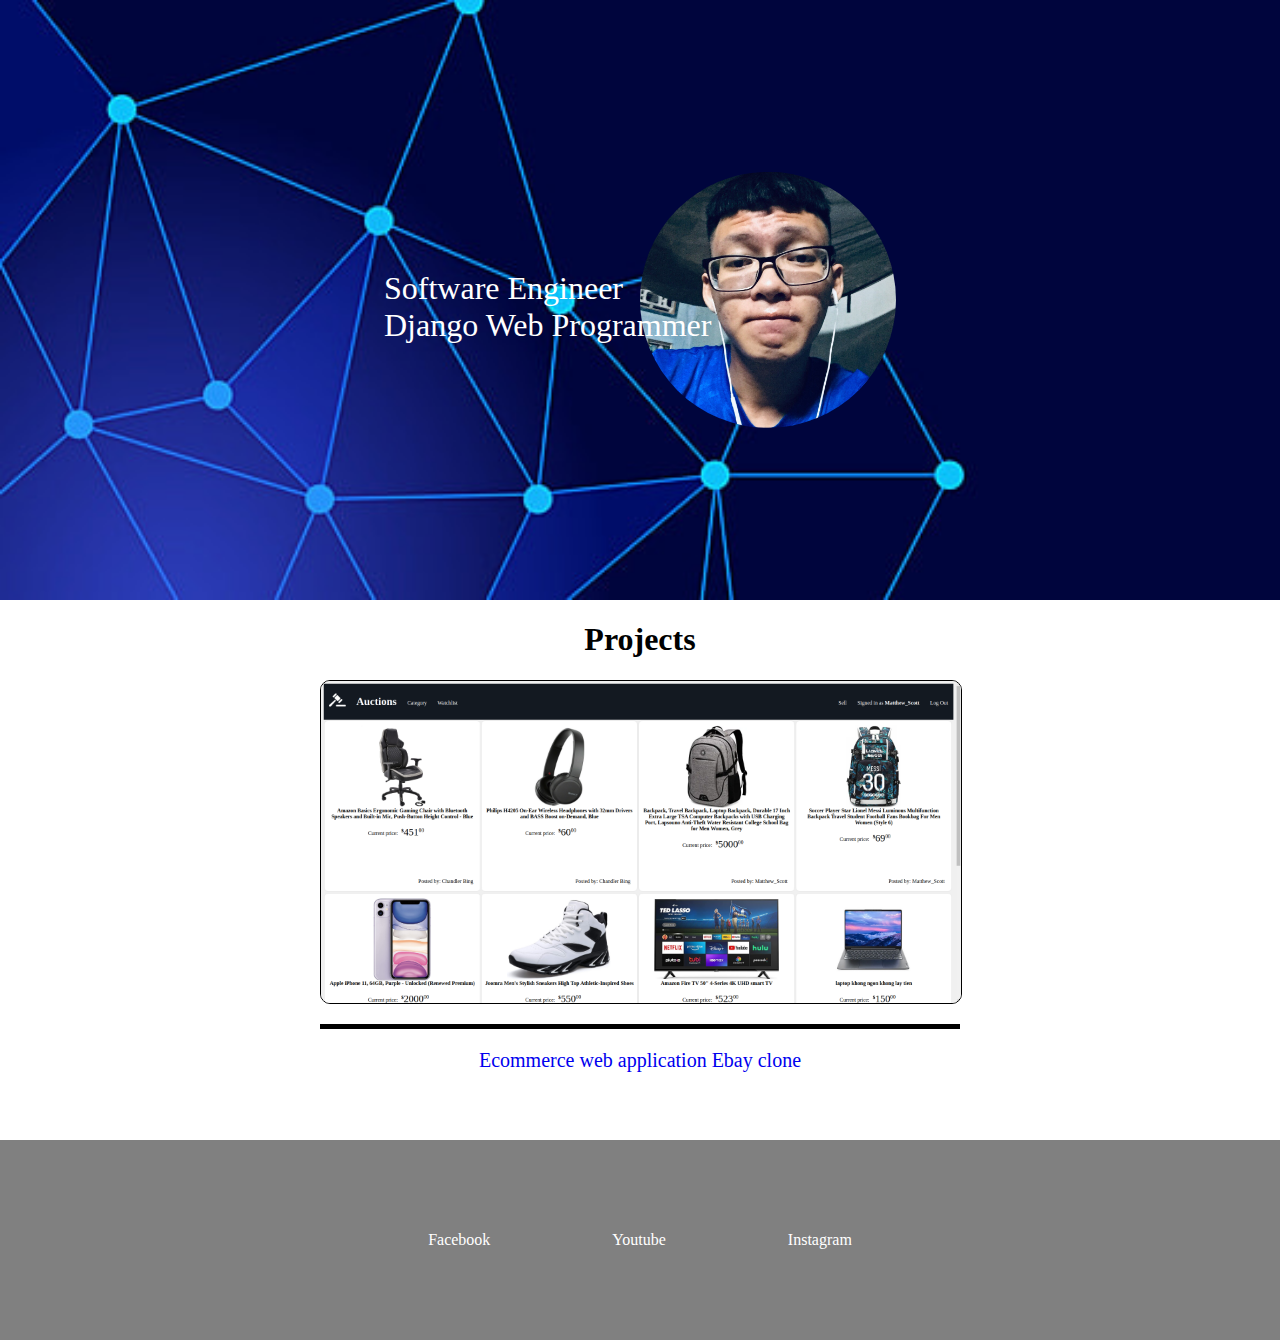
==== index.html @ 9bcf1420 "Add image" ====
<!DOCTYPE html>
<html lang="en">
<head>
    <meta charset="UTF-8">
    <meta http-equiv="X-UA-Compatible" content="IE=edge">
    <meta name="viewport" content="width=device-width, initial-scale=1.0">
    <title>Porfolio</title>
    <link rel="stylesheet" href="styles.css">
</head>
<body>
    <div id="image-container">
        <img id="background" src="images/background.jpg" alt="interstellar">
        <img id="avatar" src="images/avatar.jpg" alt="my avatar">
        <div id="inform">
            <div>Software Engineer</div>
            <div>Django Web Programmer</div>
        </div>
    </div>
    <div id="projects-container">
        <h1>Projects</h1>
        <a href="#" class="project-container project1-container">
            <img src="images/auction.png" alt="auction">
            <div class="keyboard"></div>
            <div>Ecommerce web application Ebay clone</div>
        </a>
    </div>
<div><img style="width:100%;" href = "
/images/IMG_1664166366004_1664166771460.jpg">
</div>
    <footer>
        <ul>
            <li><a href="https://www.facebook.com/people/Matthew-Scott/100080340817664/">Facebook</a></li>
            <li><a href="https://www.youtube.com/watch?v=Nv5EXVaTXd8">Youtube</a></li>
            <li><a href="">Instagram</a></li>
        </ul>
    </footer>
</body>
</html>
---- styles.css ----
body {
    height: 100vh;
    margin: 0;
}

#image-container {
    position: relative;
    color: white;
    font-size: 100%;
    display: flex;
}

#background {
    width: 100%;
}

#avatar {
    width: 20%;
    position: absolute;
    top: 50%;
    left: 60%;
    transform: translate(-50%,-50%);
    border-radius: 50%;
}

#inform {
    position: absolute;
    top: 45%;
    left: 30%;
    width: 50%;
}

@media (min-width:1000px) {
    #image-container {
        position: relative;
        color: white;
        font-size: 200%;
    }
}

#projects-container {
    display: flex;
    flex-wrap: wrap;
    align-items: center;
    justify-content: center;
}
#projects-container h1 {
    flex-basis: 100%;
    text-align: center;
}

.project-container {
    width: 50%;
    text-decoration: none;
}
.project-container img {
    max-width: 100%;
    display: block;
    border-radius: 10px;
    border: 1px solid black;
    /* box-shadow: 5px 10px #888888; */
}
.project-container div {
    font-size: 20px;
    text-align: center;
    margin-top: 20px;
}
.keyboard {
    border-top: 5px solid black;
}

footer {
    background-color: gray;
    padding: 30px;
    margin-top: 50px;
}

ul {
    display: flex;
    flex-wrap: nowrap;
    list-style-type: none;
    justify-content: center;
    justify-items: center;
    margin: 0;
    padding: 0;
}

li {
    color: white;
    padding: 5%;
}

li a {
    text-decoration: none;
    color: white;
    display: block;
    
}

/* phone */
@media (max-width:414px) {
    #avatar {
        width: 20%;
        position: absolute;
        top: 50%;
        left: 30%;
        transform: translate(-50%,-50%);
        border-radius: 50%;
    }
    
    #inform {
        position: absolute;
        top: 43%;
        left: 43%;
        width: 50%;
    }
}
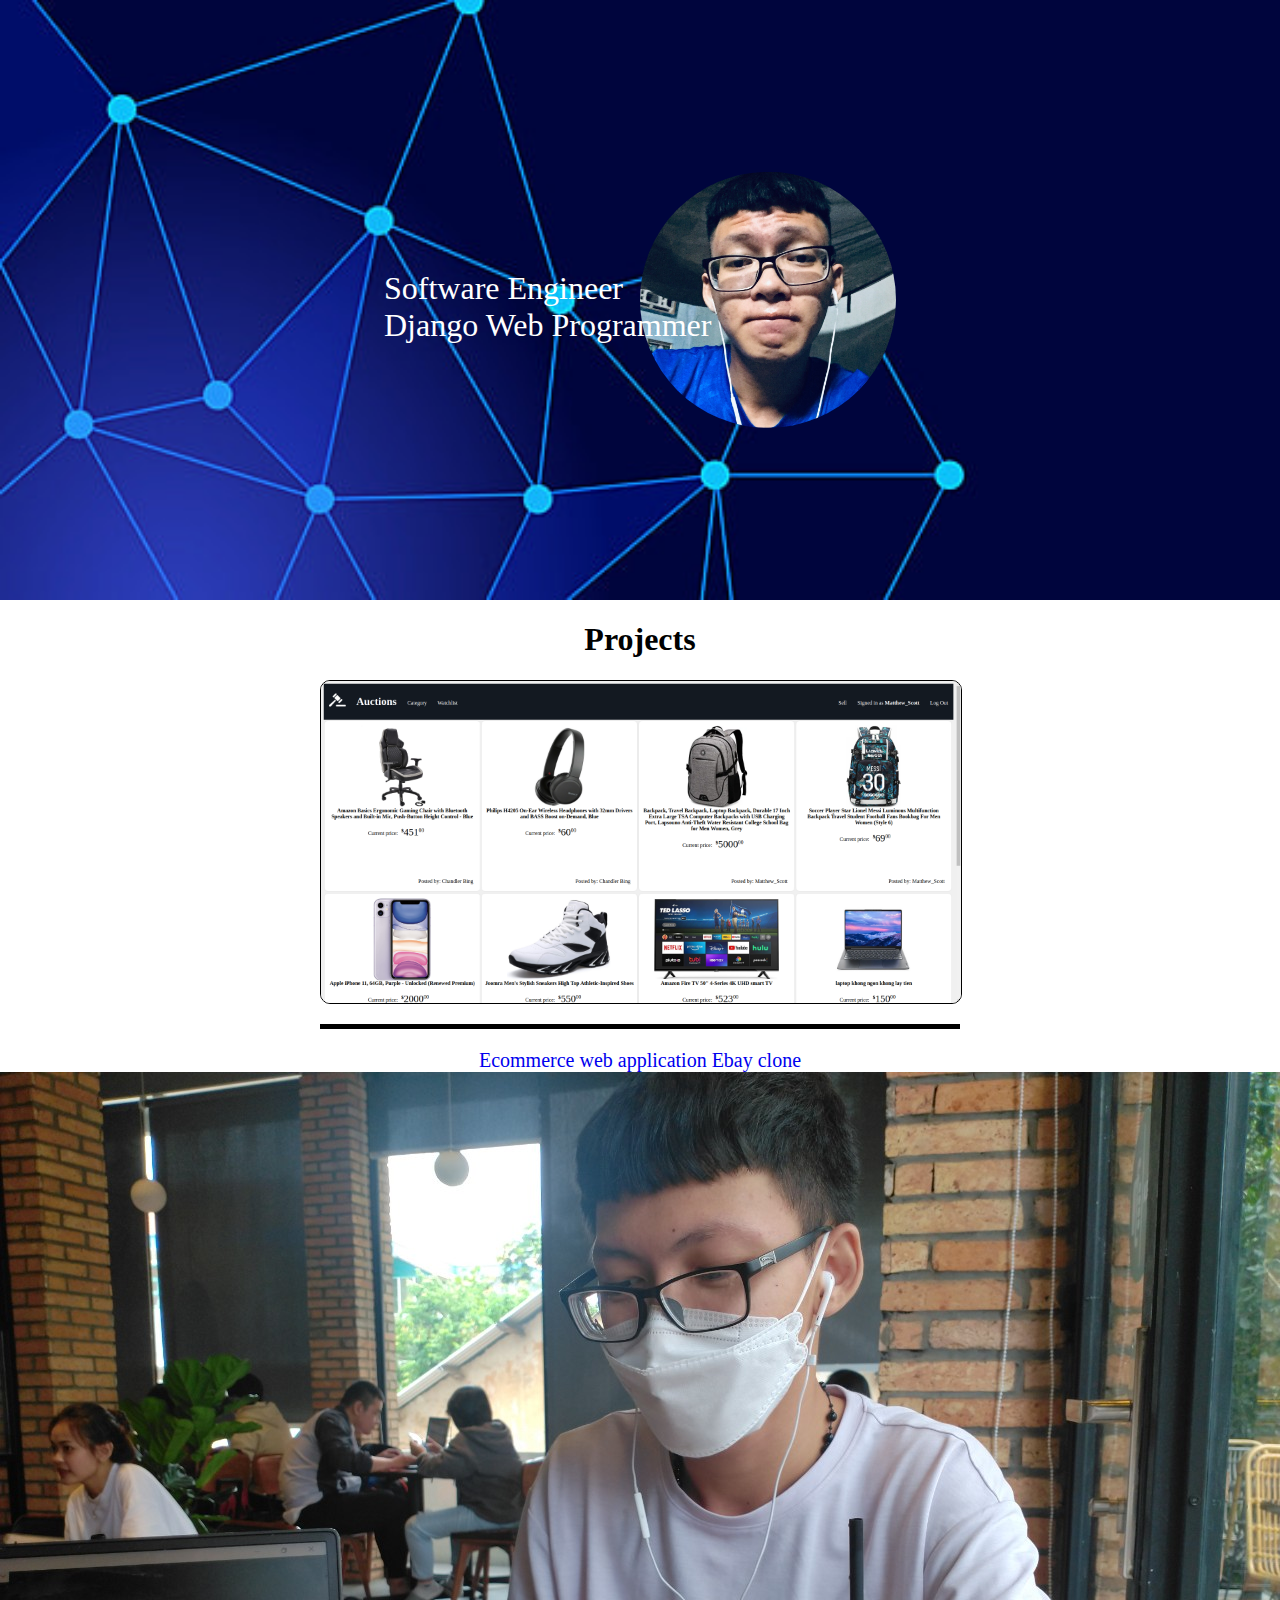
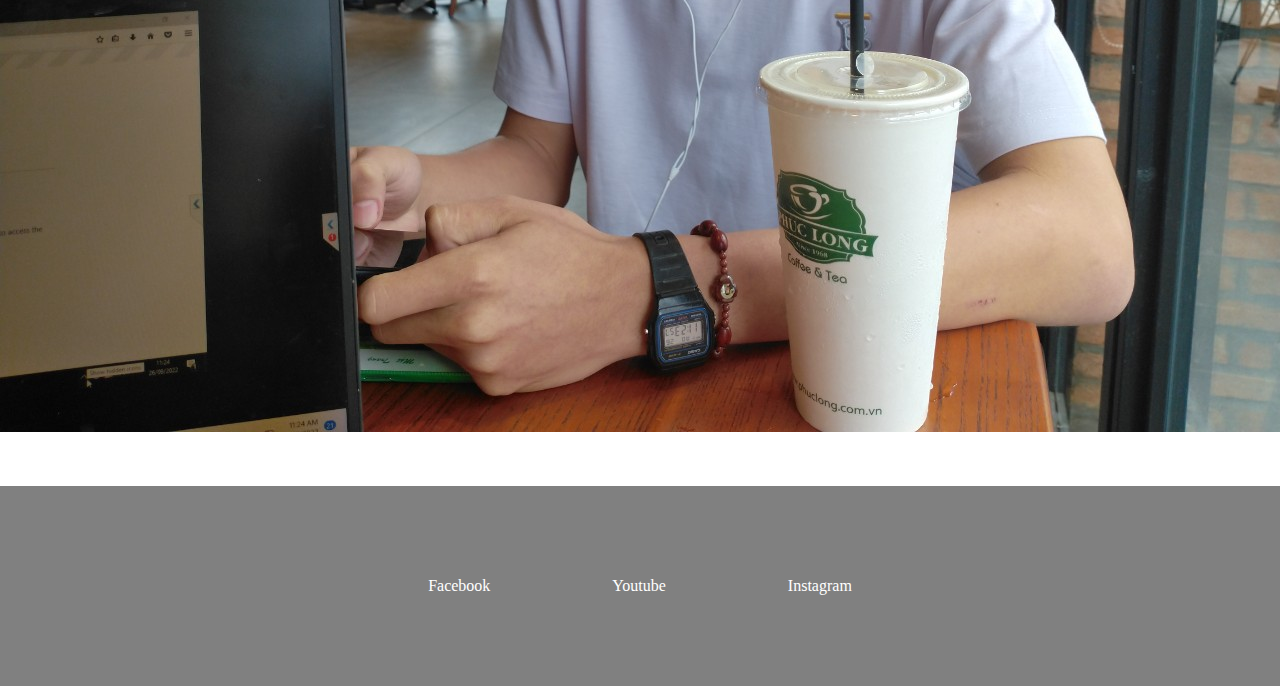
==== commit 28a76402: "Add image" ====
--- a/index.html
+++ b/index.html
@@ -24,7 +24,7 @@
             <div>Ecommerce web application Ebay clone</div>
         </a>
     </div>
-<div><img style="width:100%;" href = "
+<div><img style="width:100%;" src = "
 /images/IMG_1664166366004_1664166771460.jpg">
 </div>
     <footer>
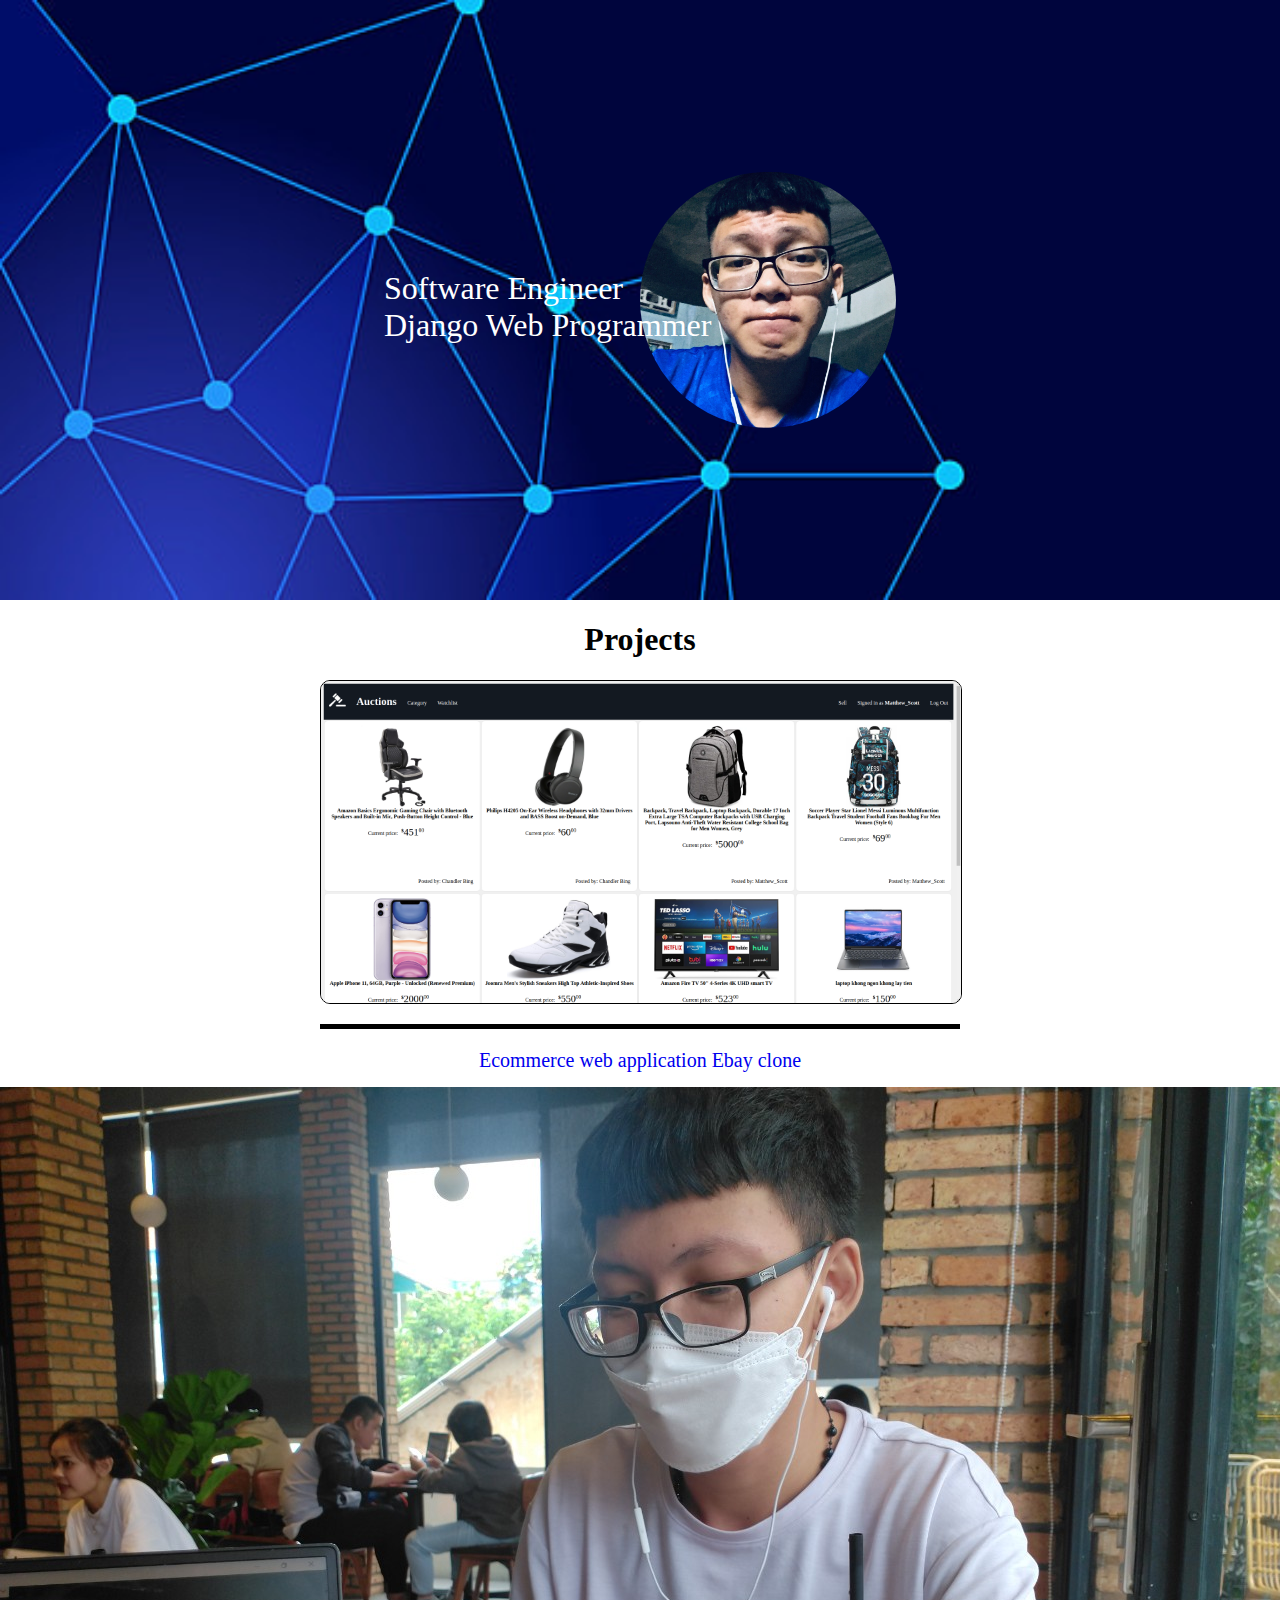
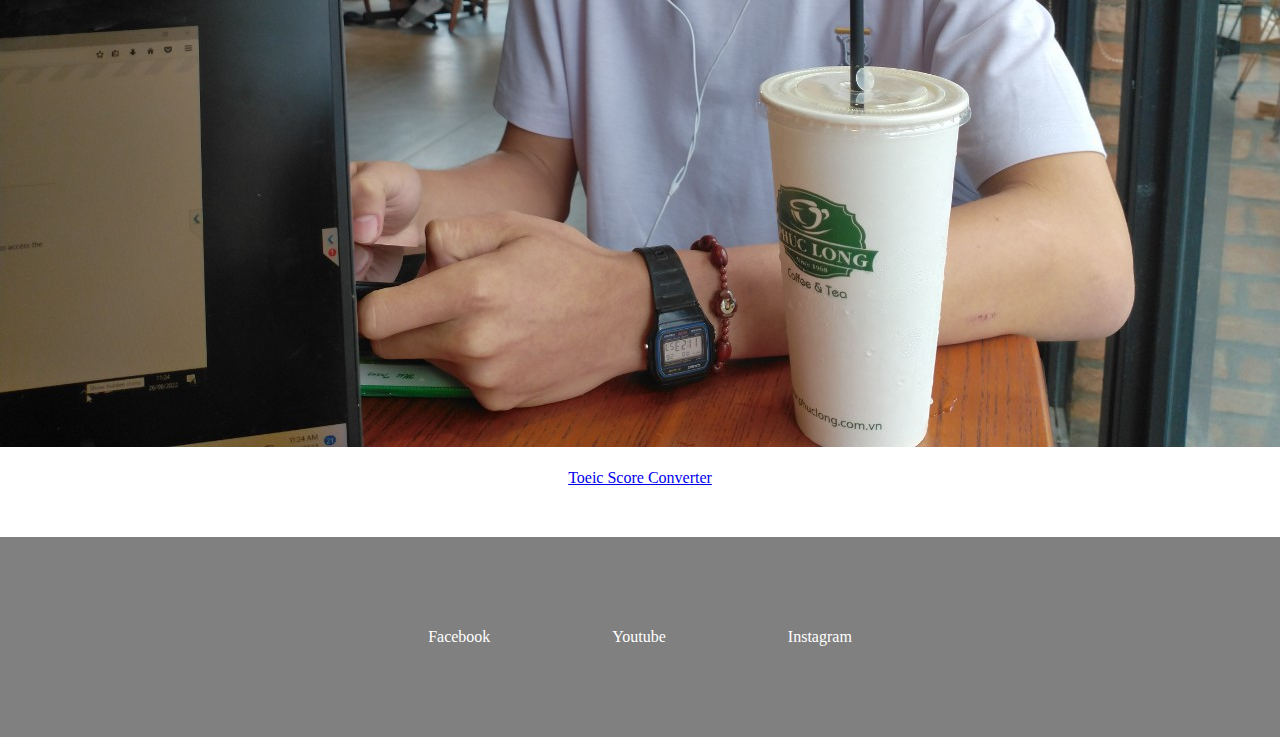
==== commit e2369592: "Add project" ====
--- a/index.html
+++ b/index.html
@@ -24,8 +24,12 @@
             <div>Ecommerce web application Ebay clone</div>
         </a>
     </div>
-<div><img style="width:100%;" src = "
-/images/IMG_1664166366004_1664166771460.jpg">
+<div><img style="width:100%; margin-top: 15px;" src = "
+images/IMG_1664166366004_1664166771460.jpg">
+</div>
+<img src=""/>
+<div style="text-align:center"><a href="scoreconverter.herokuapp.com">Toeic Score Converter<a><div>
+</div>
 </div>
     <footer>
         <ul>
